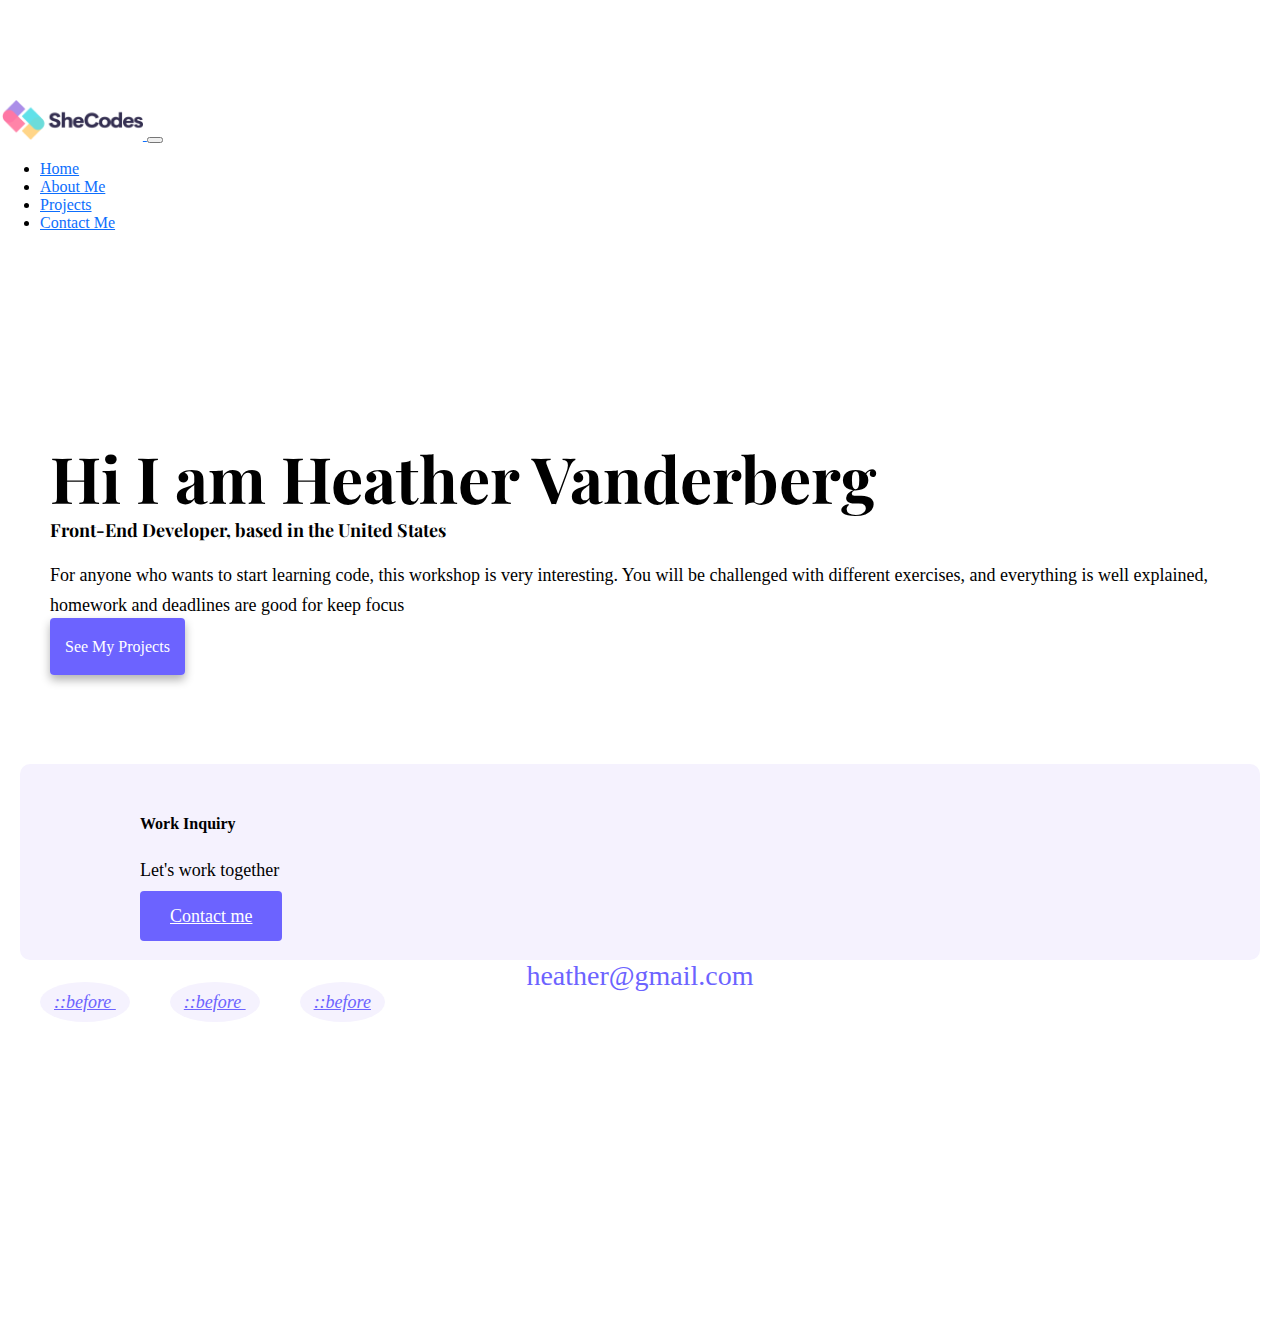
==== about.html @ 5d05ab37 "Add footer and update CSS formatting" ====
<!DOCTYPE html>
<html lang="en">
  <head>
    <meta charset="UTF-8" />
    <meta http-equiv="X-UA-Compatible" content="IE=edge" />
    <meta name="viewport" content="width=device-width, initial-scale=1.0" />
    <meta
      name="description"
      content="Heather Vanderberg's About of the Portfolio"
    />
    <title>Front-end developer Portfolio - About Heather Vanderberg</title>
    <link rel="stylesheet" href="styles/portfolio.css" />
    <link
      href="https://cdn.jsdelivr.net/npm/bootstrap@5.0.2/dist/css/bootstrap.min.css"
      rel="stylesheet"
      integrity="sha384-EVSTQN3/azprG1Anm3QDgpJLIm9Nao0Yz1ztcQTwFspd3yD65VohhpuuCOmLASjC"
      crossorigin="anonymous"
    />
    <link rel="preconnect" href="https://fonts.googleapis.com" />
    <link rel="preconnect" href="https://fonts.gstatic.com" crossorigin />
    <link
      href="https://fonts.googleapis.com/css2?family=Playfair+Display&display=swap"
      rel="stylesheet"
    />
    <script
      src="https://cdn.jsdelivr.net/npm/bootstrap@5.0.2/dist/js/bootstrap.bundle.min.js"
      integrity="sha384-MrcW6ZMFYlzcLA8Nl+NtUVF0sA7MsXsP1UyJoMp4YLEuNSfAP+JcXn/tWtIaxVXM"
      crossorigin="anonymous"
    ></script>
  </head>
  <body>
    <nav class="navbar navbar-expand-lg navbar-light bg-light">
      <div class="container-fluid">
        <a class="navbar-brand" href="/">
          <img src="images/shecodes.png" class="logo d-none d-md-block" alt />
        </a>
        <button
          class="navbar-toggler"
          type="button"
          data-bs-toggle="collapse"
          data-bs-target="#navbarNav"
          aria-controls="navbarNav"
          aria-expanded="false"
          aria-label="Toggle navigation"
        >
          <span class="navbar-toggler-icon"></span>
        </button>
        <div class="collapse navbar-collapse" id="navbarNav">
          <ul class="navbar-nav">
            <li class="nav-item">
              <a class="nav-link active" aria-current="page" href="/">Home</a>
            </li>
            <li class="nav-item">
              <a class="nav-link" href="about.html">About Me</a>
            </li>
            <li class="nav-item">
              <a class="nav-link" href="work.html">Projects</a>
            </li>
            <li class="nav-item">
              <a class="nav-link" href="contact.html">Contact Me</a>
            </li>
          </ul>
        </div>
      </div>
    </nav>
    <div class="about-section container">
      <div class="row">
        <div class="col-lg-6">
          <div class="about-section-content">
            <h1 class="mb-4">Hi I am Heather Vanderberg</h1>
            <h2 class="mb-4">
              Front-End Developer, based in the United States
            </h2>
            <p class="mb-5">
              For anyone who wants to start learning code, this workshop is very
              interesting. You will be challenged with different exercises, and
              everything is well explained, homework and deadlines are good for
              keep focus
            </p>
            <a
              href="work.html"
              class="primary-link"
              title="Heather Vanderberg See Projects"
            >
              See my projects
            </a>
          </div>
        </div>
        <div class="col-lg-6">
          <img
            src="images/Heather Vanderberg Headshot.jpg"
            alt
            class="img-fluid"
          />
        </div>
      </div>
      <footer>
        <div class="contact-box justify-content-between mb-5 d-none d-md-flex">
          <div>
            <h4>Work Inquiry</h4>
            <p class="text-muted">Let's work together</p>
          </div>
          <div>
            <a href class="btn btn-branding mt-3"> Contact me </a>
          </div>
        </div>
        <div class="d-flex justify-content-center mb-5">
          <a href="mailto:heather@gmail.com" class="email-link"
            >heather@gmail.com</a
          >
        </div>
        <div class="social-links d-flex justify-content-center">
          <a href="https://www.github.com/hcvander-capm" target="_blank">
            <i class="fab fa-github" aria-hidden="true"> ::before </i>
          </a>
          <a href="https://www.instagram.com/heathercodes" target="_blank">
            <i class="fab fa-instagram" aria-hidden="true"> ::before </i>
          </a>
          <a href="https://www.twitter.com/heather" target="_blank">
            <i class="fab fa-twitter" aria-hidden="true"> ::before </i>
          </a>
        </div>
      </footer>
    </div>
  </body>
</html>
---- styles/portfolio.css ----
:root {
  --primary-color: #6c63ff;
  --secondary-color: #f5f2fe;
  --box-shadow: 0 5px 10px rgba(0, 0, 0, 0.3);
  --branding-color: #6c63ff;
}

body {
  margin: 100px 0;
}

h1,
h2,
h3 {
  font-family: "Playfair Display", serif;
  margin: 0;
}

h1 {
  font-size: 96px;
  line-height: 5;
}

h2 {
  font-size: 64px;
}

h3 {
  font-size: 24px;
  opacity: 0.7;
}

p {
  font-weight: normal;
  font-size: 18px;
  line-height: 30px;
}

.hero {
  background: #f9f7fe;
  text-align: center;
  padding: 100px;
  margin: 0px 0px 10px 0px;
}

.navigation-links {
  display: flex;
  margin-top: 40px;
  justify-content: center;
}

.navigation-links a {
  margin: 20px;
}

.primary-link {
  border-radius: 4px;
  padding: 20px 15px;
  text-decoration: none;
  text-transform: capitalize;
  background: var(--primary-color);
  box-shadow: var(--box-shadow);
  color: white;
}

.primary-link:hover {
  color: white;
}

.secondary-link {
  border-radius: 4px;
  padding: 20px 15px;
  text-decoration: none;
  text-transform: capitalize;
  color: var(--primary-color);
  border: 1px solid var(--primary-color);
}

.homepage-link {
  color: var(--primary-color);
  text-align: center;
  display: block;
}

.about-paragraphs {
  margin: 30px 0;
}

.about-paragraphs p {
  margin: 10px;
}

.email-link {
  display: flex;
  justify-content: center;
  color: var(--primary-color);
  font-size: 28px;
  text-decoration: none;
}

.email-link:hover {
  text-decoration: underline;
}

@media (max-width: 576px) {
  h1 {
    font-size: 48px;
    line-height: 1.5;
  }

  h2 {
    font-size: 32px;
    text-align: center;
  }

  p {
    text-align: center;
  }
  .project-link {
    display: block;
    text-align: center;
    margin: 0 20px;
  }
}
@media (max-width: 900px) {
  .about-section {
    text-align: center;
    padding: 0;
  }
}
@media (max-width: 900px) {
  .content {
    text-align: center;
    padding: 0;
  }
}
.about-section {
  padding: 160px 20px;
}
.about-section-content {
  margin: 30px;
}
.about-section h1 {
  font-size: 64px;
  line-height: 80px;
}

.about-section h2 {
  font-size: 18px;
}
.btn-branding {
  background: var(--branding-color);
  border-radius: 4px;
  color: white;
  font-size: 18px;
  line-height: 27px;
  padding: 15px 30px;
}
.content-container {
  padding: 160px 20px;
}
.content h1 {
  font-size: 64px;
  line-height: 80px;
}
.content {
  margin: 30px;
}
.content p {
  font-size: 14px;
  font-weight: bolder;
}
.content h3 {
  font-size: 24px;
  font-weight: bolder;
  line-height: 1.5;
}
a {
  color: #0d6efd;
  text-decoration: underline;
}
.logo {
  max-height: 40px;
}
footer {
  margin: 60px 0;
}
footer .contact-box {
  background: var(--secondary-color);
  padding: 30px 120px;
  border-radius: 10px;
}
footer .social-links a {
  margin: 0 20px;
  color: var(--branding-color);
  background: var(--secondary-color);
  padding: 10px 14px;
  border-radius: 50%;
  font-size: 18px;
  transition: all 100ms ease-in-out;
}
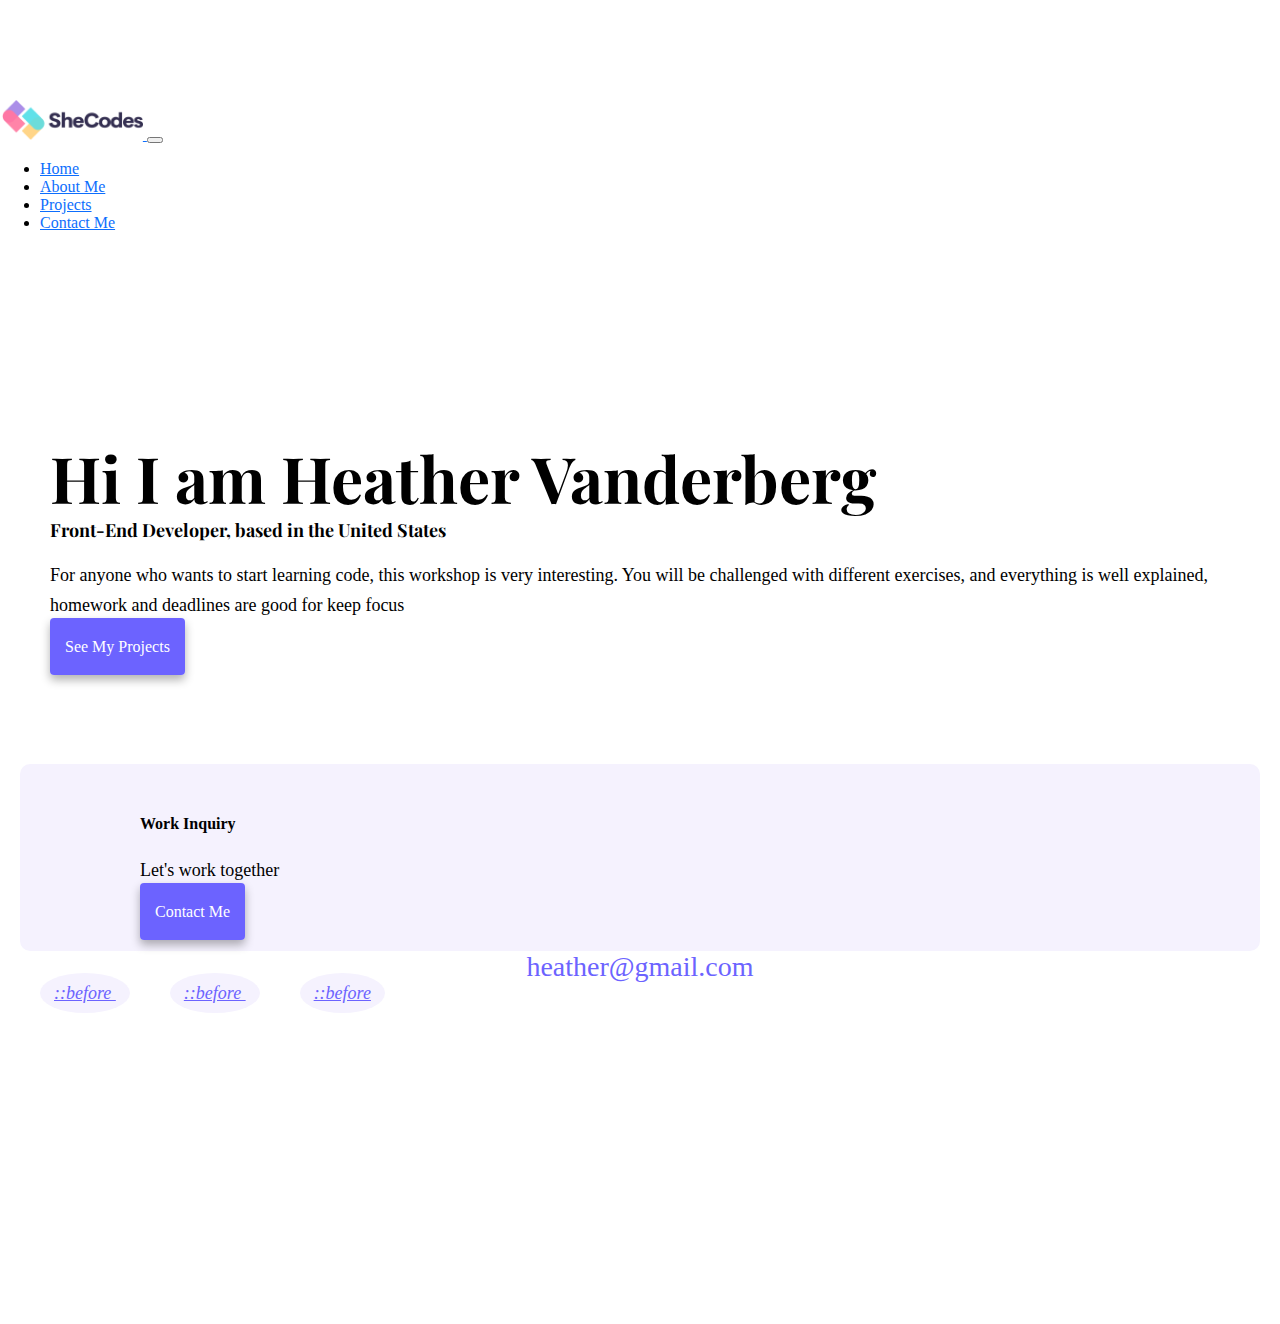
==== commit cfde7cc0: "update footer btn" ====
--- a/about.html
+++ b/about.html
@@ -101,7 +101,7 @@
             <p class="text-muted">Let's work together</p>
           </div>
           <div>
-            <a href class="btn btn-branding mt-3"> Contact me </a>
+            <a href class="btn primary-link mt-3"> Contact me </a>
           </div>
         </div>
         <div class="d-flex justify-content-center mb-5">
--- a/styles/portfolio.css
+++ b/styles/portfolio.css
@@ -149,7 +149,7 @@
   font-size: 18px;
 }
 .btn-branding {
-  background: var(--branding-color);
+  background: var(--primary-color);
   border-radius: 4px;
   color: white;
   font-size: 18px;
@@ -192,7 +192,7 @@
 }
 footer .social-links a {
   margin: 0 20px;
-  color: var(--branding-color);
+  color: var(--primary-color);
   background: var(--secondary-color);
   padding: 10px 14px;
   border-radius: 50%;
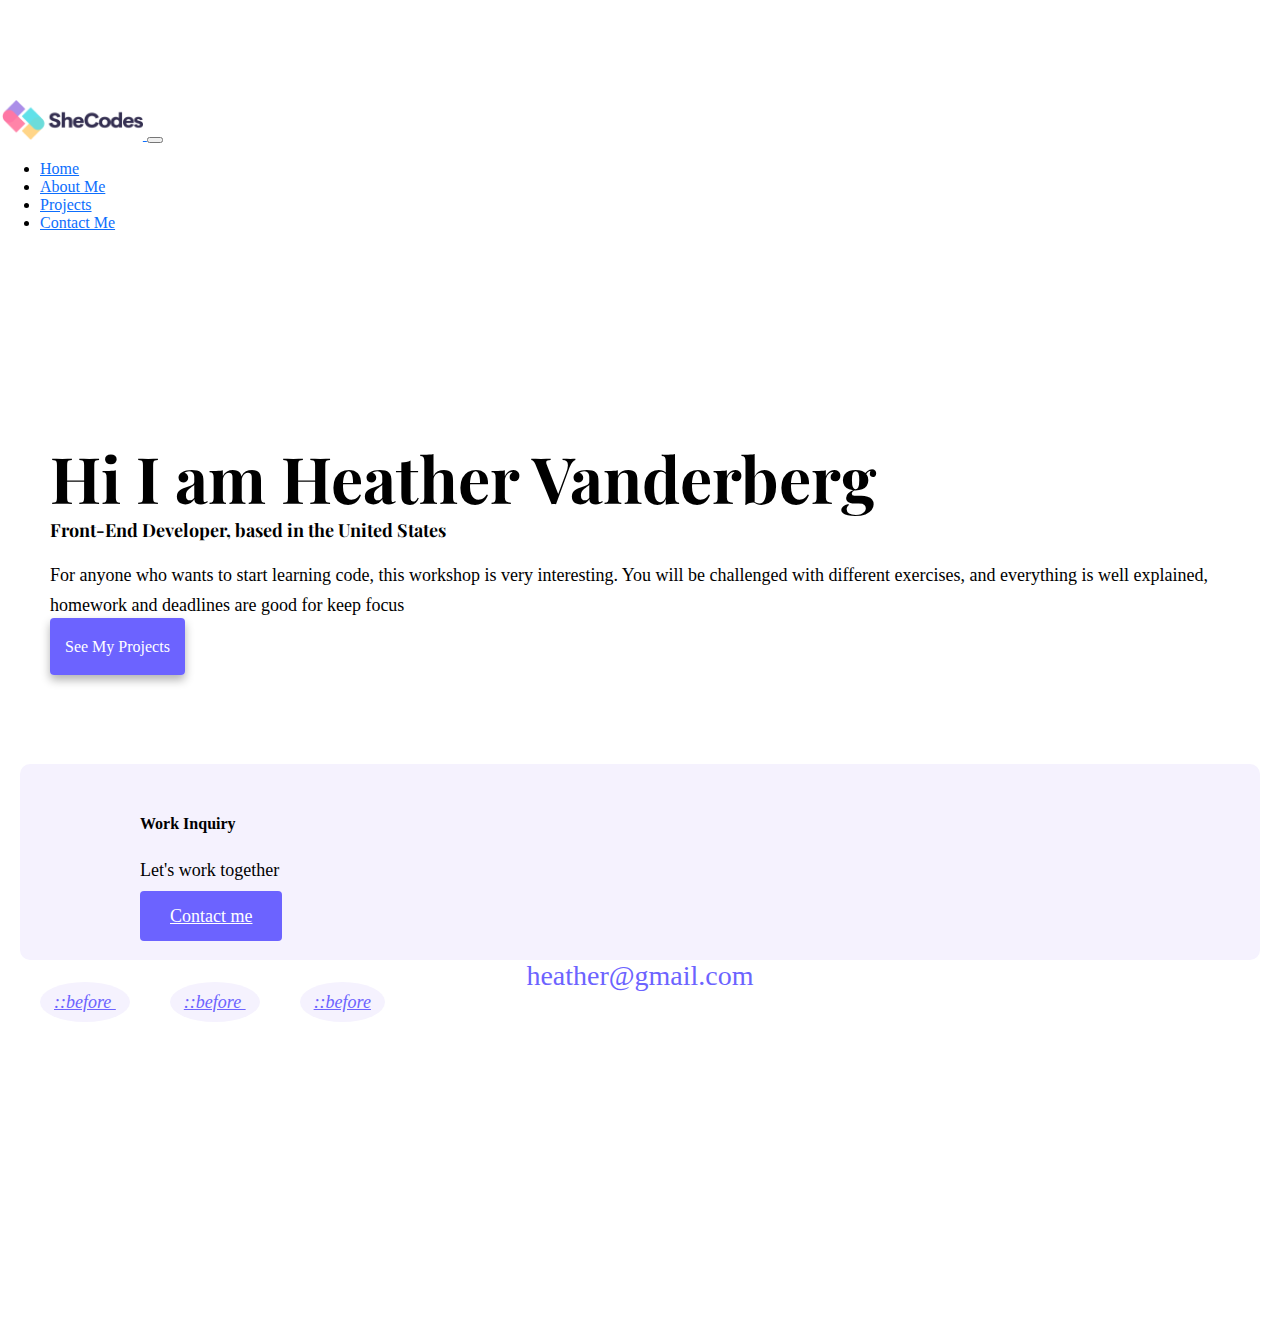
==== commit 3837d4b9: "update the footer button" ====
--- a/about.html
+++ b/about.html
@@ -101,7 +101,7 @@
             <p class="text-muted">Let's work together</p>
           </div>
           <div>
-            <a href class="btn primary-link mt-3"> Contact me </a>
+            <a href class="btn-branding mt-3"> Contact me </a>
           </div>
         </div>
         <div class="d-flex justify-content-center mb-5">
--- a/styles/portfolio.css
+++ b/styles/portfolio.css
@@ -102,6 +102,15 @@
   text-decoration: underline;
 }
 
+.btn-branding {
+  background: var(--primary-color);
+  border-radius: 4px;
+  color: white;
+  font-size: 18px;
+  line-height: 27px;
+  padding: 15px 30px;
+}
+
 @media (max-width: 576px) {
   h1 {
     font-size: 48px;
@@ -148,14 +157,6 @@
 .about-section h2 {
   font-size: 18px;
 }
-.btn-branding {
-  background: var(--primary-color);
-  border-radius: 4px;
-  color: white;
-  font-size: 18px;
-  line-height: 27px;
-  padding: 15px 30px;
-}
 .content-container {
   padding: 160px 20px;
 }
@@ -192,7 +193,7 @@
 }
 footer .social-links a {
   margin: 0 20px;
-  color: var(--primary-color);
+  color: var(--branding-color);
   background: var(--secondary-color);
   padding: 10px 14px;
   border-radius: 50%;
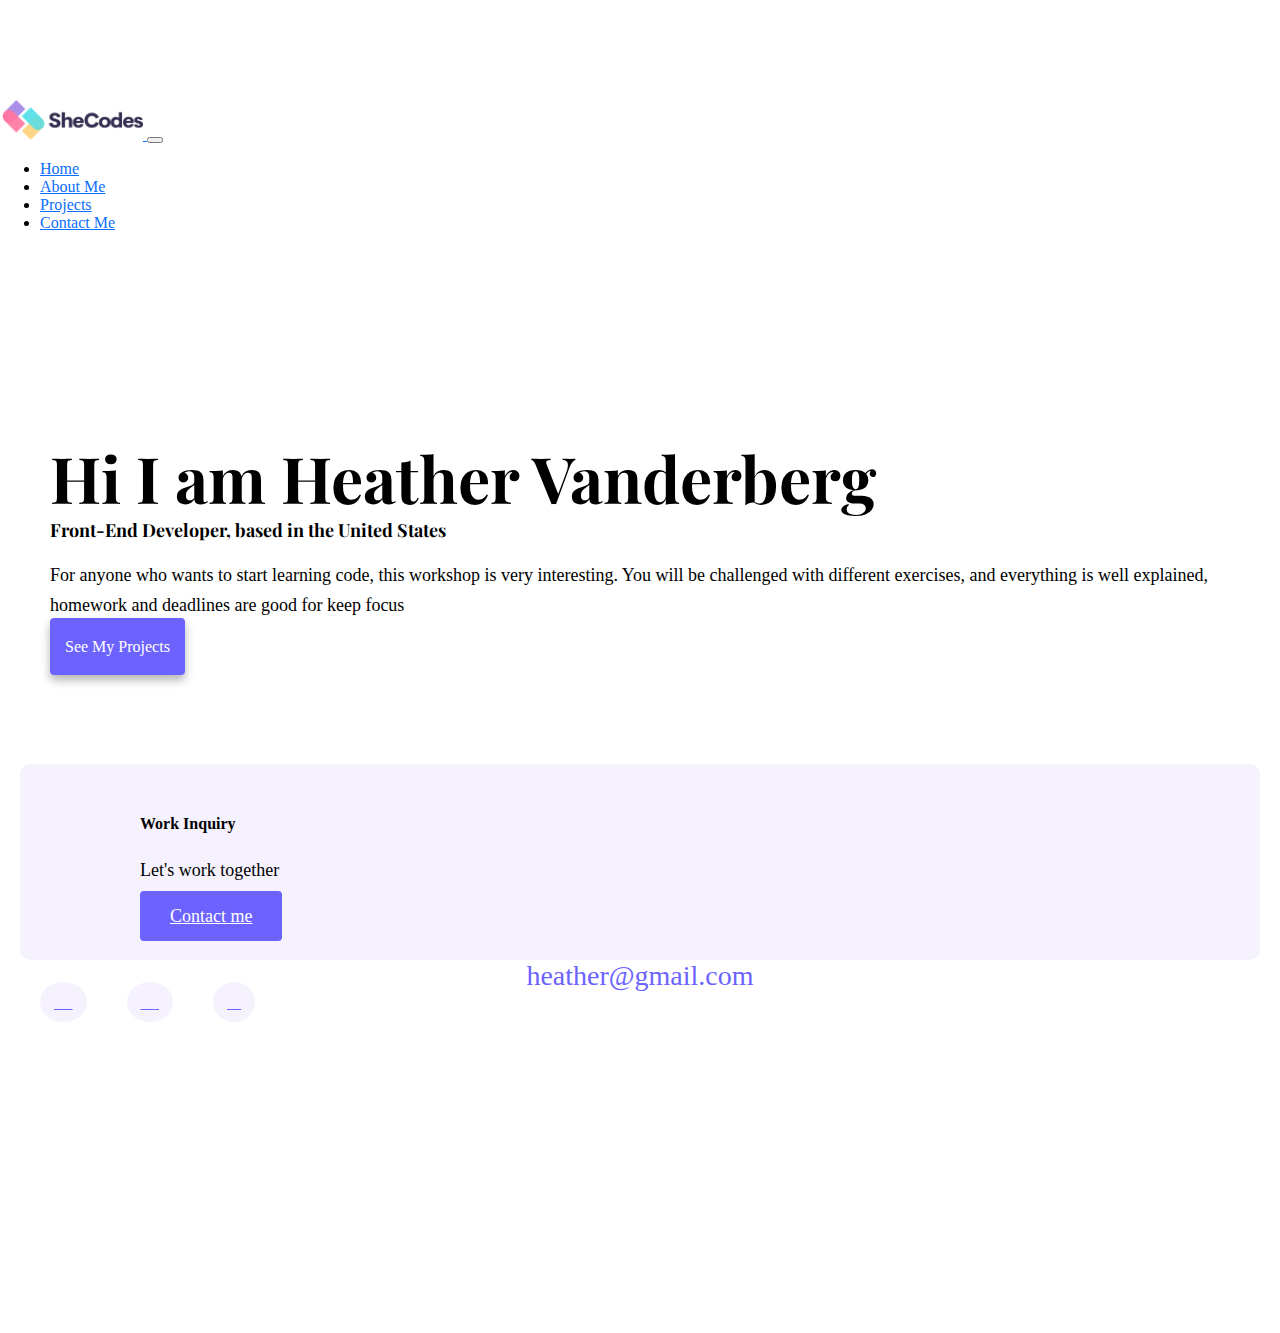
==== commit 10ce39fc: "correct icons pictures" ====
--- a/about.html
+++ b/about.html
@@ -111,13 +111,13 @@
         </div>
         <div class="social-links d-flex justify-content-center">
           <a href="https://www.github.com/hcvander-capm" target="_blank">
-            <i class="fab fa-github" aria-hidden="true"> ::before </i>
+            <i class="fab fa-github" aria-hidden="true"></i>
           </a>
           <a href="https://www.instagram.com/heathercodes" target="_blank">
-            <i class="fab fa-instagram" aria-hidden="true"> ::before </i>
+            <i class="fab fa-instagram" aria-hidden="true"></i>
           </a>
           <a href="https://www.twitter.com/heather" target="_blank">
-            <i class="fab fa-twitter" aria-hidden="true"> ::before </i>
+            <i class="fab fa-twitter" aria-hidden="true"> </i>
           </a>
         </div>
       </footer>
--- a/styles/portfolio.css
+++ b/styles/portfolio.css
@@ -200,3 +200,16 @@
   font-size: 18px;
   transition: all 100ms ease-in-out;
 }
+.fab,
+.far {
+  font-weight: 400;
+}
+.fa-github:before {
+  content: "\f09b";
+}
+.fa-instagram:before {
+  content: "\f16d";
+}
+.fa-twitter:before {
+  content: "\f099";
+}
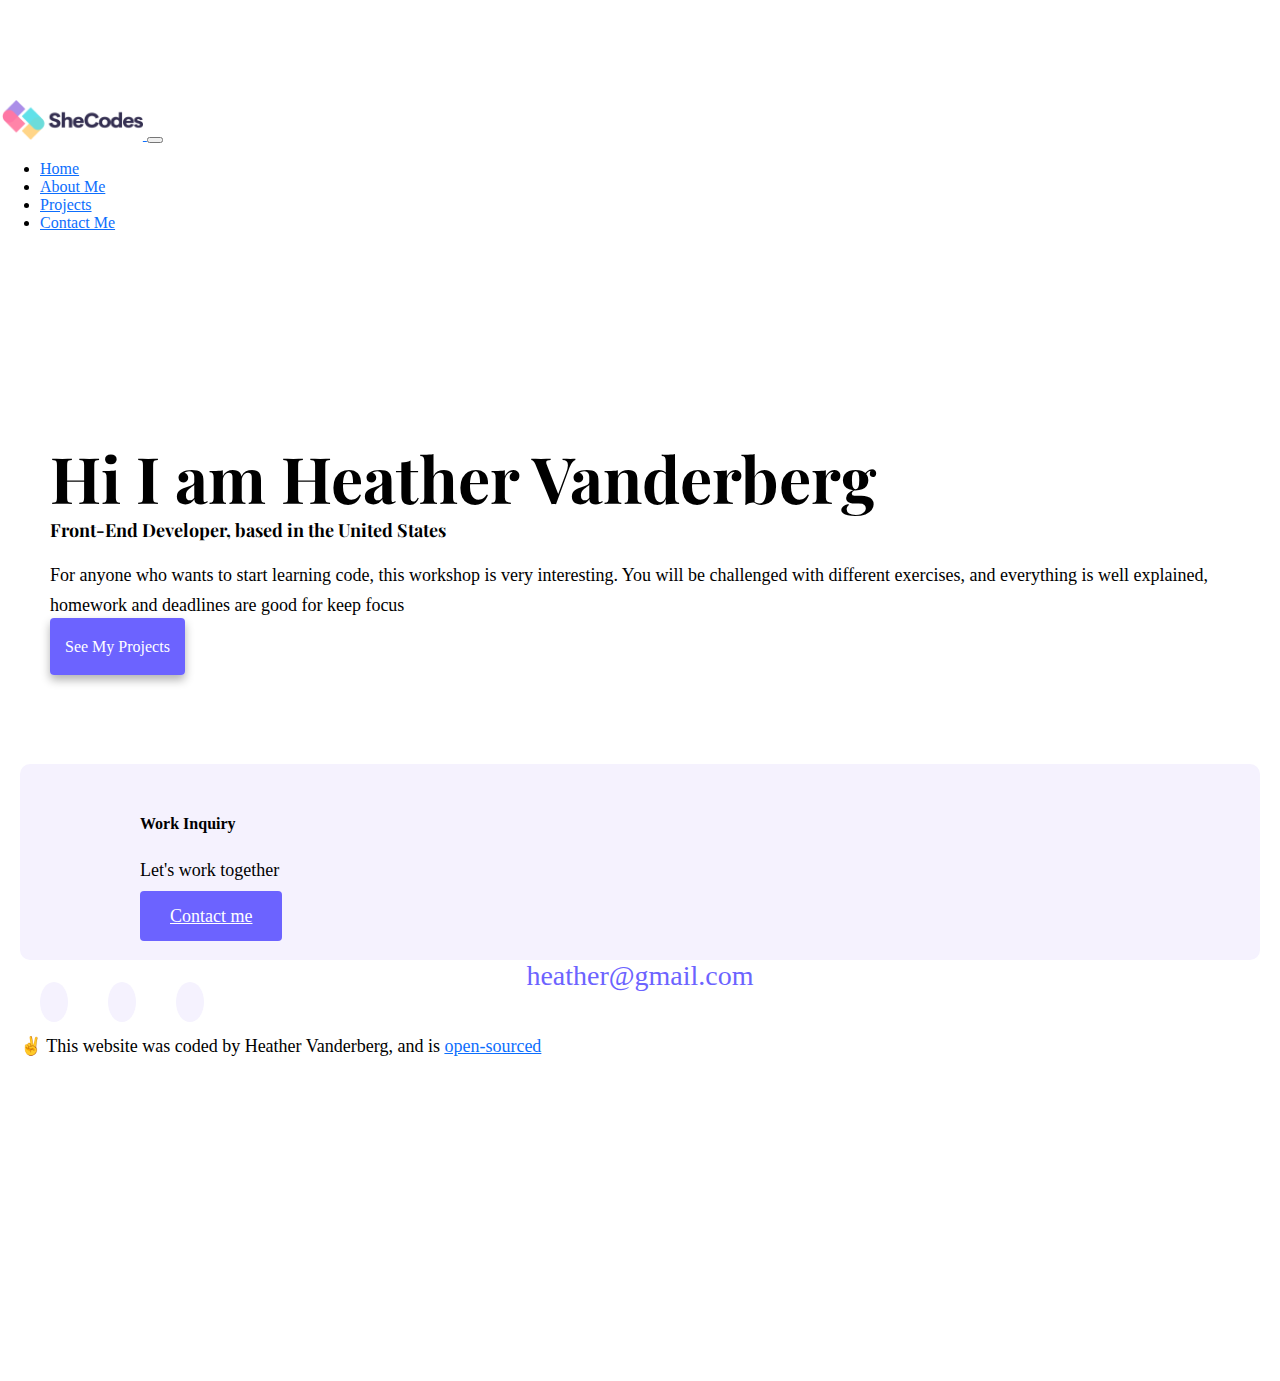
==== commit 496aee85: "Add to footer and update icons" ====
--- a/about.html
+++ b/about.html
@@ -120,6 +120,15 @@
             <i class="fab fa-twitter" aria-hidden="true"> </i>
           </a>
         </div>
+        <p class="text-center mt-5">
+          ✌️ This website was coded by Heather Vanderberg, and is
+          <a
+            href="https://github.com/hcvander-capm/HeathersPortfolioProject"
+            target="_blank"
+          >
+            open-sourced
+          </a>
+        </p>
       </footer>
     </div>
   </body>
--- a/styles/portfolio.css
+++ b/styles/portfolio.css
@@ -204,12 +204,12 @@
 .far {
   font-weight: 400;
 }
-.fa-github:before {
+.fa-github {
   content: "\f09b";
 }
-.fa-instagram:before {
+.fa-instagram {
   content: "\f16d";
 }
-.fa-twitter:before {
+.fa-twitter {
   content: "\f099";
 }
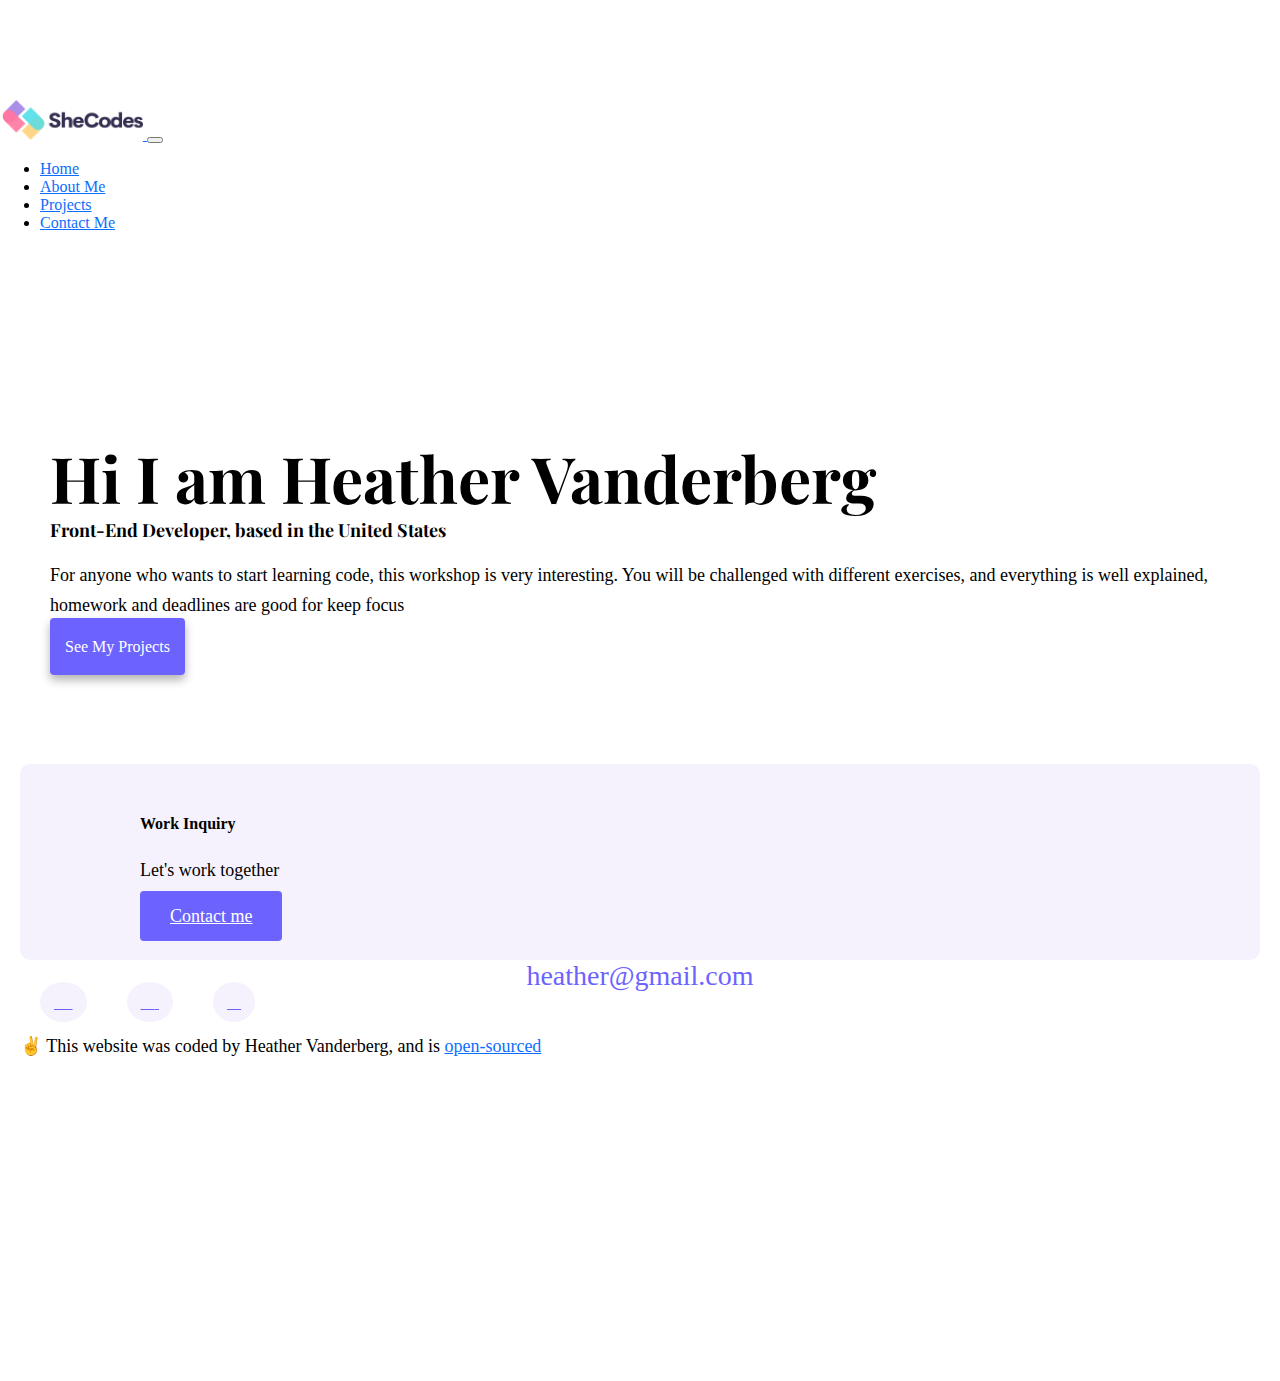
==== commit a2b4f599: "update seo" ====
--- a/about.html
+++ b/about.html
@@ -105,18 +105,33 @@
           </div>
         </div>
         <div class="d-flex justify-content-center mb-5">
-          <a href="mailto:heather@gmail.com" class="email-link"
+          <a
+            href="mailto:heather@gmail.com"
+            class="email-link"
+            title="Email Heather"
             >heather@gmail.com</a
           >
         </div>
         <div class="social-links d-flex justify-content-center">
-          <a href="https://www.github.com/hcvander-capm" target="_blank">
+          <a
+            href="https://www.github.com/hcvander-capm"
+            target="_blank"
+            title="GitHub Profile"
+          >
             <i class="fab fa-github" aria-hidden="true"></i>
           </a>
-          <a href="https://www.instagram.com/heathercodes" target="_blank">
+          <a
+            href="https://www.instagram.com/heathercodes"
+            target="_blank"
+            title="Instagram Profile"
+          >
             <i class="fab fa-instagram" aria-hidden="true"></i>
           </a>
-          <a href="https://www.twitter.com/heather" target="_blank">
+          <a
+            href="https://www.twitter.com/heather"
+            target="_blank"
+            title="Twitter Profile"
+          >
             <i class="fab fa-twitter" aria-hidden="true"> </i>
           </a>
         </div>
--- a/styles/portfolio.css
+++ b/styles/portfolio.css
@@ -204,12 +204,12 @@
 .far {
   font-weight: 400;
 }
-.fa-github {
+.fa-github:before {
   content: "\f09b";
 }
-.fa-instagram {
+.fa-instagram:before {
   content: "\f16d";
 }
-.fa-twitter {
+.fa-twitter:before {
   content: "\f099";
 }
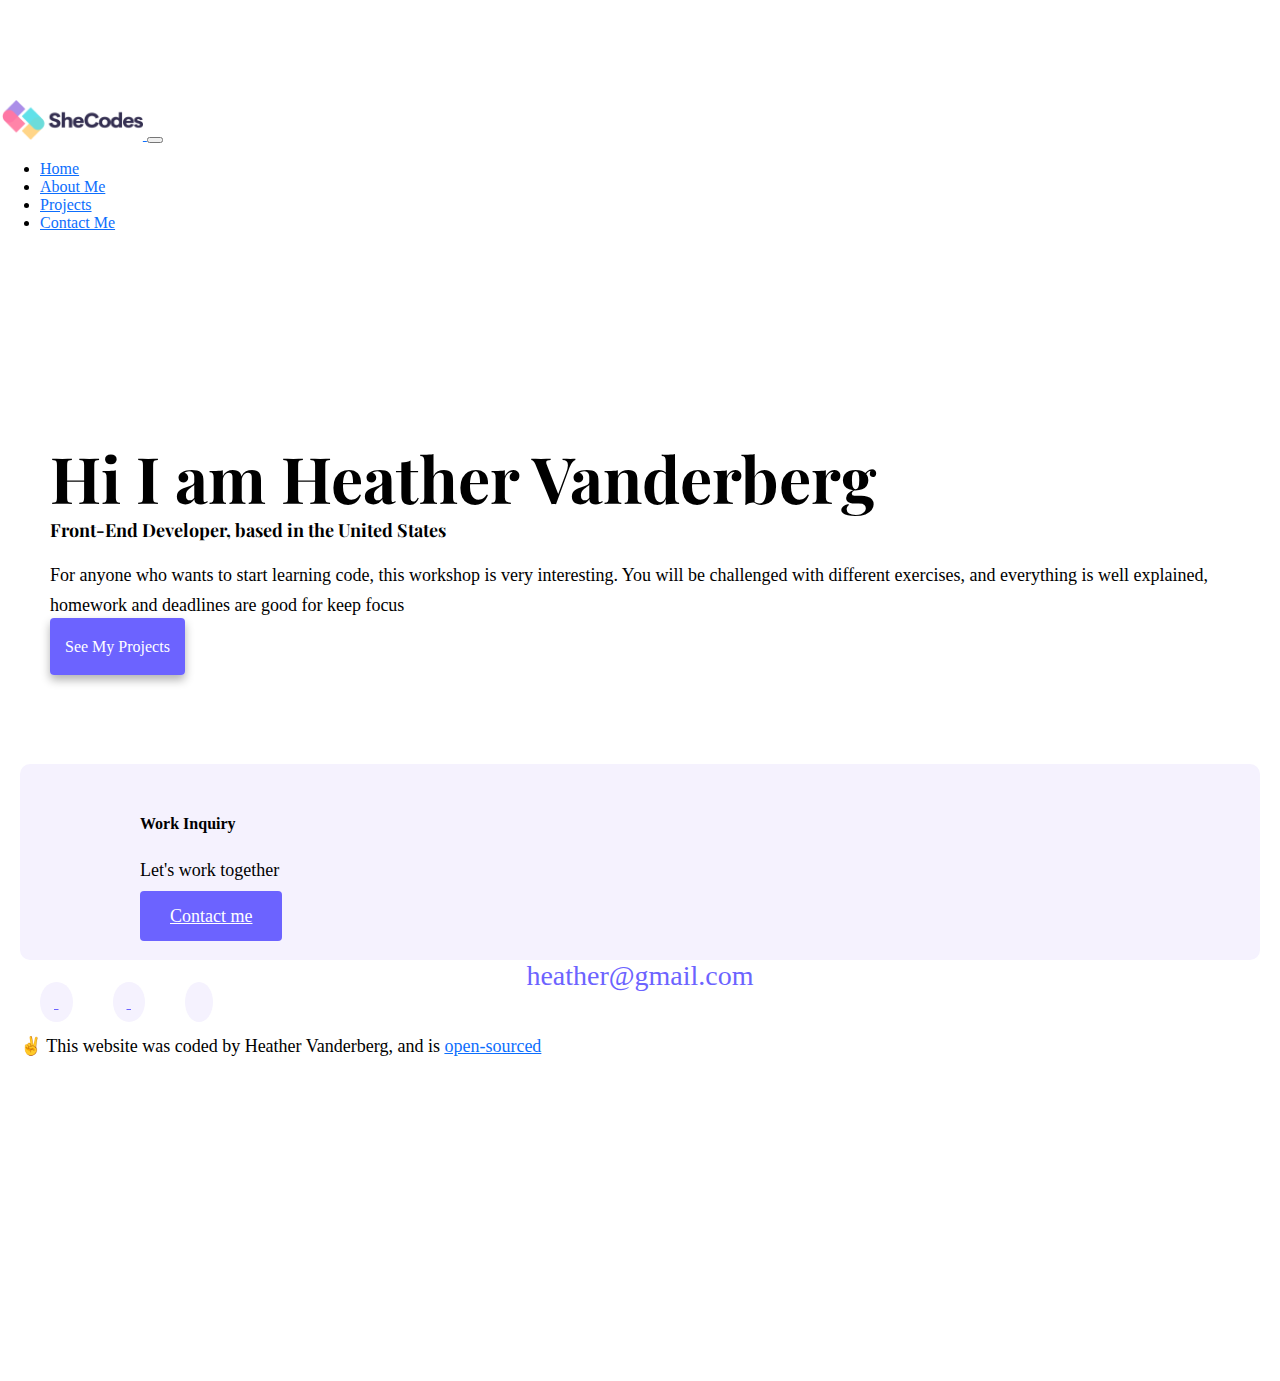
==== commit a1888aa1: "add font awesome to script" ====
--- a/about.html
+++ b/about.html
@@ -25,6 +25,10 @@
     <script
       src="https://cdn.jsdelivr.net/npm/bootstrap@5.0.2/dist/js/bootstrap.bundle.min.js"
       integrity="sha384-MrcW6ZMFYlzcLA8Nl+NtUVF0sA7MsXsP1UyJoMp4YLEuNSfAP+JcXn/tWtIaxVXM"
+      crossorigin="anonymous"
+    ></script>
+    <script
+      src="https://kit.fontawesome.com/ddc3ee268a.js"
       crossorigin="anonymous"
     ></script>
   </head>
--- a/styles/portfolio.css
+++ b/styles/portfolio.css
@@ -204,12 +204,25 @@
 .far {
   font-weight: 400;
 }
-.fa-github:before {
-  content: "\f09b";
-}
-.fa-instagram:before {
-  content: "\f16d";
-}
-.fa-twitter:before {
-  content: "\f099";
-}
+.fab {
+  font-family: "Font Awesome 5 Brands";
+}
+.fa,
+.fab,
+.fad,
+.fal,
+.far,
+.fas {
+  -moz-osx-font-smoothing: grayscale;
+  -webkit-font-smoothing: antialiased;
+  display: inline-block;
+  font-style: normal;
+  font-variant: normal;
+  text-rendering: auto;
+  line-height: 1;
+}
+
+footer .social-links a:hover {
+  color: white;
+  background: var(--branding-color);
+}
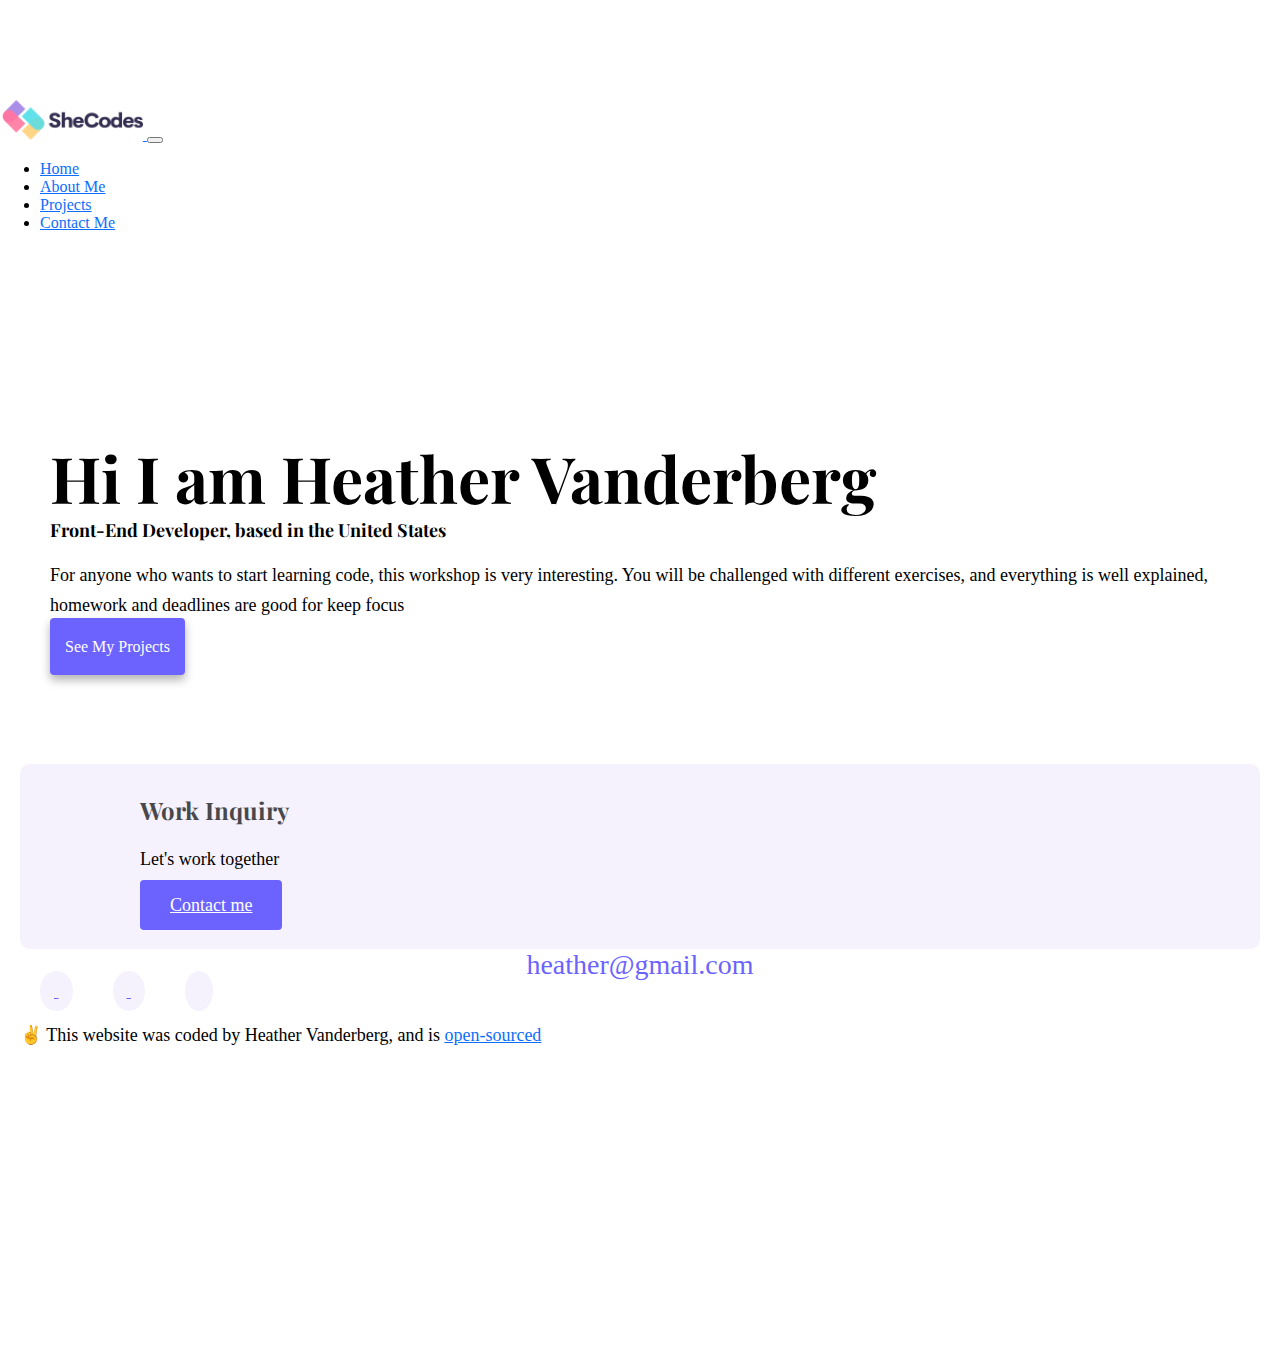
==== commit e56f104a: "update contact button in footer" ====
--- a/about.html
+++ b/about.html
@@ -101,11 +101,13 @@
       <footer>
         <div class="contact-box justify-content-between mb-5 d-none d-md-flex">
           <div>
-            <h4>Work Inquiry</h4>
+            <h3>Work Inquiry</h3>
             <p class="text-muted">Let's work together</p>
           </div>
           <div>
-            <a href class="btn-branding mt-3"> Contact me </a>
+            <a href="contact.html" class="btn btn-branding mt-3">
+              Contact me
+            </a>
           </div>
         </div>
         <div class="d-flex justify-content-center mb-5">
